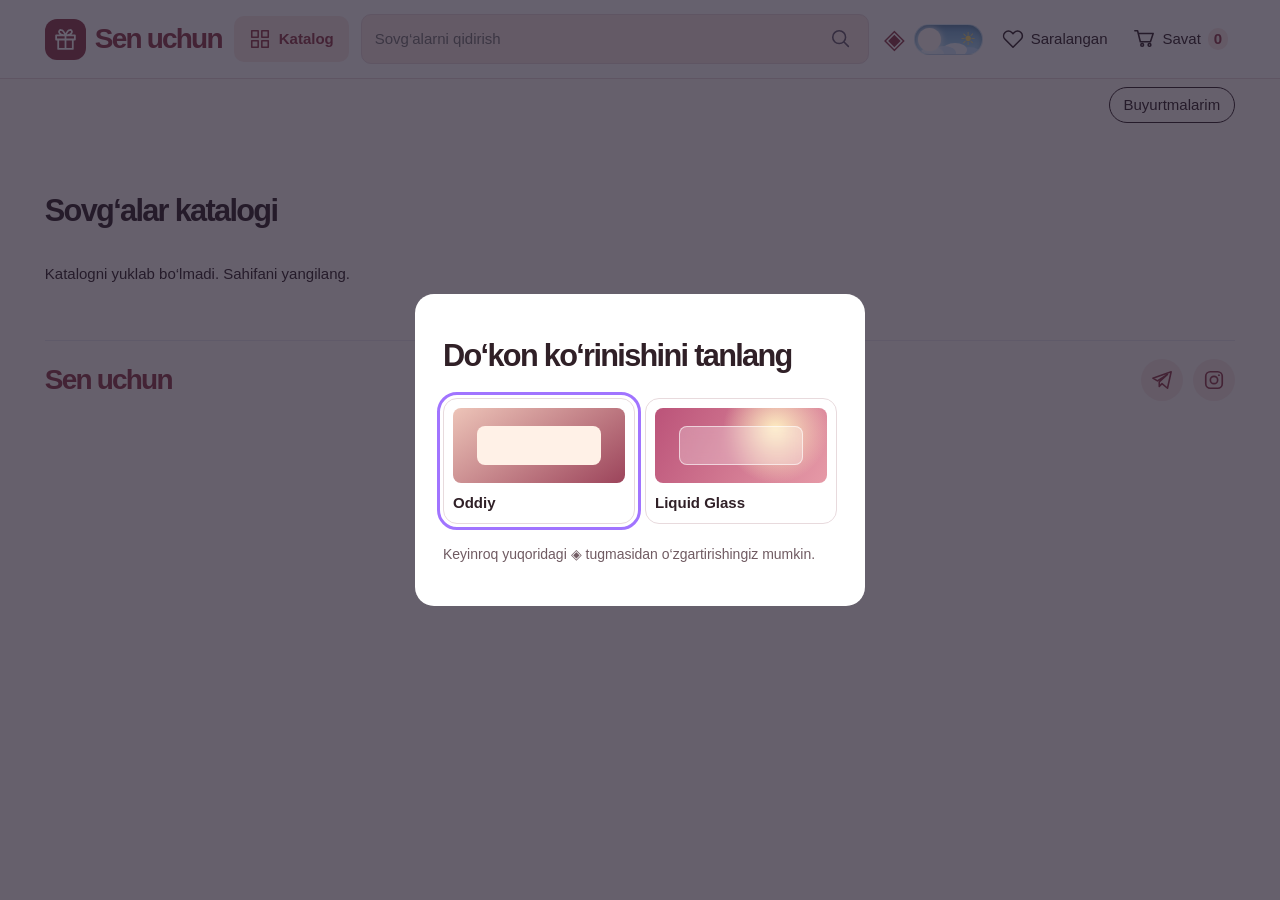
==== public/index.html @ 824be684 "Sayt belgisi va Instagram havolasini yangilash" ====
<!doctype html><html lang="uz"><head><meta charset="utf-8"><meta name="viewport" content="width=device-width,initial-scale=1"><meta name="theme-color" content="#943e52"><link rel="icon" href="/media/sen-uchun.png" type="image/png"><title>Sen uchun — shaxsiy sovg‘alar do‘koni</title><link rel="stylesheet" href="style.css"><link rel="stylesheet" href="design.css"></head><body>
<header><div class="wrap top"><a class="brand" href="./"><i data-icon="gift"></i>Sen uchun</a><button class="catalogbtn" data-view="all"><i data-icon="grid"></i>Katalog</button><label class="search"><input id="search" type="search" aria-label="Sovg‘alarni qidirish" placeholder="Sovg‘alarni qidirish"><i data-icon="search"></i></label><div class="appearance"><button id="styles" aria-label="Ko‘rinishni tanlash" title="Ko‘rinishni tanlash">◈</button><button id="sky" type="button" role="switch" aria-label="Tungi rejim"><span class="stars">✦ · ✧</span><span class="sun">☀</span><span class="moon">☾</span><span class="cloud"></span><span class="orb"></span></button></div><div class="actions"><button data-view="fav"><i data-icon="heart"></i>Saralangan</button><button data-view="bag"><i data-icon="bag"></i>Savat <b class="count">0</b></button></div></div></header>
<main class="wrap"><div class="history-nav"><button id="historyOpen">Buyurtmalarim</button></div><dialog id="customerHistory" aria-labelledby="historyTitle"><button class="close" id="historyClose" aria-label="Yopish">×</button><h2 id="historyTitle">Buyurtmalarim</h2><p id="historyStatus" role="status"></p><ul id="historyRows"></ul><button id="historyMore" hidden>Yana ko‘rish</button></dialog><section id="mega" aria-label="Katalog" hidden><aside id="departments"></aside><div><div class="megahead"><h2 id="deptTitle"></h2><button id="menuClose" aria-label="Katalogni yopish">×</button></div><div id="deptItems"></div></div></section><nav id="filters" aria-label="Mahsulot turkumlari"></nav>
<section class="hero" hidden aria-label="Mahsulotlar reklamasi"><img id="heroPhoto" alt=""><div class="copy"><h1 id="heroName"></h1><p id="heroDesc"></p><button class="herocta" id="heroOrder">Batafsil <i data-icon="right"></i></button></div><div id="dots"></div></section>
<section id="katalog"><div class="heading"><h2 id="listTitle">Sovg‘alar katalogi</h2><span id="total"></span></div><div id="cards"></div><p id="empty" hidden></p></section>
</main><footer class="wrap"><a class="brand" href="./">Sen uchun</a><nav class="social-links" aria-label="Ijtimoiy tarmoqlar"><a href="https://t.me/Life_Uz1" aria-label="Telegram orqali bog‘lanish" class="tg"><i data-icon="telegram"></i></a><a class="tg" href="https://www.instagram.com/sen.uchun50/" aria-label="Instagram — sen.uchun50" target="_blank" rel="noopener noreferrer"><svg width="22" height="22" viewBox="0 0 24 24" fill="none" stroke="currentColor" stroke-width="1.8" aria-hidden="true"><rect x="3" y="3" width="18" height="18" rx="5"/><circle cx="12" cy="12" r="4"/><circle cx="17.4" cy="6.7" r="1" fill="currentColor" stroke="none"/></svg></a></nav></footer>
<nav class="mobile" aria-label="Asosiy menyu"><button data-view="home"><i data-icon="home"></i>Asosiy</button><button data-view="all"><i data-icon="grid"></i>Katalog</button><button data-view="fav"><i data-icon="heart"></i>Saralangan</button><button data-view="bag"><i data-icon="bag"></i>Savat</button></nav><div id="toast" role="status"></div>
<dialog id="detail" aria-labelledby="dName"><button class="close" aria-label="Yopish">×</button><div class="stage"><button id="enlarge" aria-label="Rasmni kattalashtirish"><img id="dPhoto" alt=""></button><button id="prev" aria-label="Oldingi rasm">‹</button><button id="next" aria-label="Keyingi rasm">›</button></div><div id="thumbs"></div><h2 id="dName"></h2><strong id="dPrice"></strong><p id="dText"></p><button class="primary" id="dBuy">Buyurtma berish</button></dialog>
<dialog id="zoom"><button class="close" aria-label="Yopish">×</button><img id="zoomPhoto" alt=""><div><button id="zPrev" aria-label="Oldingi rasm">‹</button><span id="zCount"></span><button id="zNext" aria-label="Keyingi rasm">›</button></div></dialog><dialog id="order"><button class="close" aria-label="Yopish">×</button><form id="form"><small>BUYURTMA TAFSILOTLARI</small><h2 id="title"></h2><label>Rasmingiz <input type="file" id="file" accept="image/jpeg,image/png,image/webp"></label><img id="preview" hidden alt="Tanlangan surat"><label>Ism yoki tabrik matni<textarea id="note" maxlength="700" placeholder="Masalan, Onajon, tug‘ilgan kuningiz muborak!"></textarea></label><label>Soni<input type="number" id="qty" min="1" max="999" value="1" required></label><p>Tanlangan surat buyurtma bilan birga sotuvchiga yuboriladi. JPG, PNG yoki WebP, 10 MB gacha.</p><label>Bog‘lanish uchun telefon yoki Telegram (ixtiyoriy)<input id="contact" maxlength="100"></label><p id="orderError" role="alert"></p><button id="submitOrder" class="primary">Buyurtmani yuborish →</button></form><section id="ready" hidden><small>BUYURTMA QABUL QILINDI</small><h2>Buyurtma yuborildi</h2><p id="details"></p><a class="primary" id="send" target="_blank" rel="noopener">Sotuvchiga yozish ↗</a><button id="copy" class="secondary">Buyurtma matnini nusxalash</button><p id="hint"></p><button id="sharePhoto" class="secondary" hidden>Suratni Telegram orqali ulashish</button></section></dialog>
<dialog id="stylePicker" aria-labelledby="pickTitle"><h2 id="pickTitle">Do‘kon ko‘rinishini tanlang</h2><div class="choices"><button data-choice="classic"><span class="swatch"></span>Oddiy</button><button data-choice="glass"><span class="swatch glassSample"></span>Liquid Glass</button></div><p>Keyinroq yuqoridagi ◈ tugmasidan o‘zgartirishingiz mumkin.</p></dialog><script src="appearance.js"></script><script src="history.js"></script><script src="app.js"></script><script src="gallery.js"></script></body></html>
---- public/style.css ----
*{box-sizing:border-box}html{scroll-behavior:smooth}body{margin:0;color:#201d28;font:15px/1.45 Inter,Arial,sans-serif;background:white}.wrap{width:min(1220px,93%);margin:auto}a,button{color:inherit;text-decoration:none}button{background:none;border:0;cursor:pointer;font:inherit}i{display:inline-flex}svg{width:22px;height:22px;display:block}button:active{transform:scale(.97)}button:focus-visible,a:focus-visible{outline:3px solid #a174ff;outline-offset:3px}[hidden]{display:none!important}header{border-bottom:1px solid #ebe9ef}.top,.actions,.brand,.catalogbtn,.search,.actions button,#filters,.herocta,.base,.heading,footer{display:flex;align-items:center}.top{gap:18px;min-height:78px}.brand{gap:9px;font-weight:850;font-size:28px;letter-spacing:-1.8px;white-space:nowrap;color:#6e18dc}.brand i{background:#7517e7;color:white;padding:8px;border-radius:12px}.brand svg{width:25px;height:25px}.catalogbtn{gap:8px;background:#efe7ff;color:#6013c5;padding:12px 15px;border-radius:10px;font-weight:650}.search{flex:1;background:#f5f5f8;border:1px solid #dedce4;border-radius:10px;overflow:hidden}.search input{width:100%;min-width:0;padding:13px;border:0;background:transparent;font:inherit}.search i{padding:0 16px;color:#625a6c}.actions{gap:12px}.actions button{gap:7px;padding:7px}.count{background:#efe4ff;color:#7021c4;border-radius:10px;padding:0 6px}.active{color:#7000df}#filters{gap:9px;padding:15px 0;overflow-x:auto;scrollbar-width:none}#filters button{display:flex;align-items:center;gap:7px;border-radius:20px;background:#f4f3f6;padding:8px 14px;font-weight:550;font-size:13px;white-space:nowrap}#filters svg{width:16px;height:16px}#filters [aria-pressed=true]{background:#261e30;color:white}.hero{position:relative;isolation:isolate;overflow:hidden;display:flex;align-items:center;background:linear-gradient(103deg,#481198 0%,#7616da 50%,#af57ed 100%);border-radius:22px;height:clamp(270px,27vw,345px);color:white}.copy{width:53%;padding:0 5.5%;z-index:1}.copy h1{font-size:clamp(40px,5.1vw,78px);letter-spacing:-.066em;line-height:.97;margin:0}.copy em{font-style:normal;color:#f8ddff}.copy p{margin:15px 0 19px;max-width:360px;color:#f3e8ff}.herocta{background:white;font-weight:650;color:#481087;border-radius:10px;gap:12px;padding:10px 16px}.herocta svg{width:18px}.heroart{position:absolute;inset:0 0 0 50%;overflow:hidden;background-image:radial-gradient(#ffffff38 1px,transparent 1.5px);background-size:12px 12px}.halo{position:absolute;inset:14% -10% -80% 0;border-radius:50%;background:#cf85fa88;box-shadow:0 0 0 24px #e7a2ff29,0 0 0 50px #edb2ff18}.pack{position:absolute;display:flex;flex-direction:column;align-items:center;justify-content:center;width:32%;height:81%;border-block:7px double #f9dfcb;clip-path:polygon(0 1%,4% 0,8% 1%,12% 0,16% 1%,20% 0,24% 1%,28% 0,32% 1%,36% 0,40% 1%,44% 0,48% 1%,52% 0,56% 1%,60% 0,64% 1%,68% 0,72% 1%,76% 0,80% 1%,84% 0,88% 1%,92% 0,96% 1%,100% 0,100% 100%,0 100%);color:#672052}.pack.front{top:14%;left:43%;transform:rotate(15deg);background:repeating-linear-gradient(90deg,#fff0 0 17px,#fff2 17px 20px),linear-gradient(140deg,#ffd6de,#ee94b7 66%,#ffc4d3)}.pack.back{top:6%;left:16%;transform:rotate(-14deg);background:repeating-linear-gradient(90deg,#fff0 0 17px,#fff2 17px 20px),linear-gradient(135deg,#fff6c7,#f9cf83);color:#935b38}.pack strong{font:clamp(50px,6vw,95px)/1 Georgia;color:inherit}.pack b{font:italic bold clamp(14px,2.1vw,32px) Georgia}.spark{position:absolute;color:#ffe6b1;line-height:1}.spark.a{font-size:62px;right:7%;top:6%}.spark.b{font-size:43px;bottom:9%;left:6%}#katalog{scroll-margin-top:16px}.heading{gap:12px;margin:28px 0 15px}.heading span{color:#696372;font-size:13px}h2{font-size:clamp(23px,2.4vw,35px);letter-spacing:-.055em;margin:0}#cards{display:grid;grid-template-columns:repeat(4,minmax(0,1fr));gap:18px}article{position:relative;min-width:0;animation:appear .27s ease-out}.product{width:100%;padding:0;display:block;overflow:hidden;border-radius:15px;background:#f5ecf5;aspect-ratio:1.1}.product img,.miniart{width:100%;height:100%;object-fit:cover;display:block;transition:transform .3s}.product:hover img,.product:hover .miniart{transform:scale(1.045)}.miniart{position:relative;background:radial-gradient(ellipse at 70% 25%,#fde0eb,#f2b4ce)}.miniart .pack{width:39%;height:77%;left:29%;top:11%;transform:rotate(-13deg);box-shadow:6px 9px 14px #89537650;background:repeating-linear-gradient(90deg,transparent 0 12px,#fff3 13px 15px),linear-gradient(135deg,#fff3cf,#ffc9ac);border-color:#d7aa90}.miniart .pack strong{font-size:clamp(35px,4.2vw,70px);color:#b44867}.miniart .pack b{font-size:clamp(13px,1.5vw,24px)}.love,.add{display:grid;place-items:center;border-radius:50%}.love{position:absolute;top:10px;right:10px;width:35px;height:35px;background:#fffffff0}.love[aria-pressed=true]{color:#7917db}.love[aria-pressed=true] svg{fill:#7917db}.add{width:35px;height:35px;background:#eee2ff;color:#6510c5}.add:hover{background:#dfcbff}.base{justify-content:space-between;gap:5px}.base strong{font-size:15px}.add[aria-pressed=true]{background:#7614dc;color:white}h3{margin:10px 0 0;font-size:18px;letter-spacing:-.03em}h3 button{padding:0;text-align:left;font-weight:650}article p{margin:3px 0 10px;color:#675f70;font-size:13px}.videos{display:grid;grid-template-columns:1fr 1fr;gap:18px}#namunalar{margin:42px 0}#namunalar h2{margin-bottom:16px}figure{margin:0}video{width:100%;height:220px;object-fit:contain;background:#211a2c;border-radius:14px}figcaption{font-weight:600;margin-top:5px}footer{justify-content:space-between;padding:18px 0;border-top:1px solid #ebe9ef}.mobile{display:none}.primary{display:inline-block;background:#7518df;color:white;padding:11px 17px;border-radius:10px;font-weight:600}.secondary{display:block;margin:10px 0;color:#6313be}dialog{border:0;border-radius:19px;max-height:90dvh;padding:28px;width:min(92vw,450px);color:inherit}dialog::backdrop{background:#211a2caf}dialog[open]{animation:appear .2s ease-out}dialog h2{margin:12px 0}dialog small{color:#7220cf;font-weight:bold}.close{float:right;font-size:24px}dialog label{display:block;margin:12px 0;font-weight:600}dialog input,textarea{width:100%;display:block;font:inherit;padding:9px;border:1px solid #cfc9d6;border-radius:8px}dialog p{color:#625a69;font-size:14px}#preview{max-width:100%;height:90px}#details{white-space:pre-wrap}#toast{position:fixed;bottom:22px;left:50%;transform:translate(-50%,15px);opacity:0;transition:.2s;background:#29242d;color:white;padding:9px 17px;border-radius:22px;pointer-events:none;z-index:4;white-space:nowrap}#toast.show{opacity:1;transform:translate(-50%,0)}@keyframes appear{from{opacity:0;transform:translateY(6px)}to{opacity:1;transform:translateY(0)}}
@media(max-width:800px){.actions button{font-size:0}.actions .count{font-size:12px}.top{gap:10px}.catalogbtn{font-size:13px}#cards{gap:13px}.brand{font-size:24px}}
@media(max-width:620px){body{padding-bottom:65px}.top{flex-wrap:wrap;gap:9px;padding:12px 0}.actions,.catalogbtn{display:none}.search{flex-basis:100%}.search input{padding:10px}.brand i{padding:5px}.brand svg{width:21px;height:21px}#filters{padding:10px 0;gap:5px}#filters button{padding:6px 10px}.hero{height:222px;border-radius:16px}.copy{width:62%;padding:0 0 0 5%}.copy h1{font-size:clamp(31px,8.4vw,50px)}.copy p{font-size:12px;max-width:92%;margin:10px 0 12px}.herocta{font-size:12px;padding:8px 10px}.heroart{left:59%}.heroart .pack{height:58%;width:46%}.heroart .back{top:16%;left:4%}.heroart .front{top:33%;left:42%}.spark.a{font-size:34px}.spark.b{font-size:26px}#cards{grid-template-columns:repeat(2,minmax(0,1fr));gap:20px 12px}.heading{margin-top:22px}.heading span{font-size:11px}h3{font-size:16px}.base strong{font-size:13px}article p{font-size:12px}.mobile{display:flex;position:fixed;bottom:0;left:0;right:0;background:white;border-top:1px solid #e7e3eb;justify-content:space-around;padding:5px 0 max(5px,env(safe-area-inset-bottom));z-index:3}.mobile button{display:grid;justify-items:center;gap:3px;font-size:10px;padding:4px 8px}.mobile .active{font-weight:bold}#toast{bottom:72px}.videos{gap:9px}video{height:170px}figcaption{font-size:13px}}
@media(prefers-reduced-motion:reduce){*,*::before,*::after{animation:none!important;transition:none!important;scroll-behavior:auto!important}}
---- public/design.css ----
:root{--bg:#fffcf8;--surface:#fff;--ink:#302027;--muted:#705b62;--line:#e8dadd;--tint:#fae9e7;--brand:#913849;--button:#913849;--pane:#fff9;--glow:#f5ded9;color-scheme:light}html[data-theme=dark]{--bg:#1b151a;--surface:#2a2028;--ink:#fff1ef;--muted:#d5bfc5;--line:#52404b;--tint:#492d39;--brand:#ffb5bd;--button:#983f56;--pane:#332530b8;--glow:#442936;color-scheme:dark}body{background:var(--bg);color:var(--ink);transition:background .45s,color .35s}header,.mobile,dialog{background:var(--surface);color:var(--ink);border-color:var(--line)}.top{gap:12px}.brand,.active,.secondary,dialog small,.mobile .active{color:var(--brand)}.brand i,.primary,.add[aria-pressed=true]{background:var(--button);color:white}.catalogbtn,.add,.count,.close,#filters button,.search{background:var(--tint);color:var(--brand)}#filters [aria-pressed=true]{background:var(--button);color:white}.search,input,textarea{color:var(--ink);border-color:var(--line)}.heading span,article p,dialog p{color:var(--muted)}.love{color:#4b2c35}.love[aria-pressed=true],.love[aria-pressed=true] svg{color:#a13450;fill:#a13450}.hero{background:#f0bfb2 url('/media/hero.webp') center /cover no-repeat}.copy{color:#501828;width:44%;padding:0 0 0 4%}.copy h1{font-size:clamp(40px,4.5vw,72px)}.copy em{color:#81283b}.copy p{color:#542934;max-width:85%}.herocta{background:#fff8f0;color:#722438}.appearance{display:flex;gap:6px;align-items:center}.appearance #styles{font-size:27px;color:var(--brand);line-height:1;padding:3px}#sky{position:relative;isolation:isolate;overflow:hidden;width:69px;height:31px;border-radius:30px;border:1px solid #ffffff88;background:linear-gradient(#69a2cf,#b3e3ff);box-shadow:inset 0 2px 5px #29414a4a;transition:background .45s}.orb{position:absolute;top:3px;left:3px;background:#fffefa;border-radius:50%;width:23px;height:23px;box-shadow:0 0 7px #fff;transition:transform .45s cubic-bezier(.35,.05,.2,1)}.cloud{position:absolute;bottom:-7px;left:5px;width:24px;height:14px;border-radius:50%;background:#e2f4ff;box-shadow:12px -1px 0 #cfeaff,23px -4px 0 #f1fbff,37px 0 0 #bcdfff}.sun,.moon,.stars{position:absolute;line-height:1}.sun{right:6px;top:5px;color:#ffe271;font-size:18px}.moon{left:4px;top:5px;color:#ffdc81;font-size:19px}.stars{top:3px;left:22px;color:white;font-size:10px}.stars,.moon{opacity:0}.sun,.moon,.stars{transition:opacity .45s}#sky[aria-checked=true]{background:linear-gradient(#15152e,#343665)}#sky[aria-checked=true] .orb{transform:translateX(37px)}#sky[aria-checked=true] .sun{opacity:0}#sky[aria-checked=true] :is(.moon,.stars){opacity:1}.choices{display:grid;grid-template-columns:1fr 1fr;gap:10px;margin:20px 0}.choices button{padding:9px;border:1px solid var(--line);border-radius:14px;text-align:left;font-weight:bold}.swatch{display:block;height:75px;margin-bottom:9px;border-radius:8px;background:linear-gradient(145deg,#edc4b8,#9c445b);position:relative}.swatch:after{content:'';position:absolute;inset:24% 14%;border-radius:8px;background:#fff1e7}.glassSample{background:radial-gradient(circle at 70% 30%,#fff0c2,transparent 40%),linear-gradient(120deg,#bb5379,#e69aa7)}.glassSample:after{background:#ffffff44;box-shadow:inset 0 0 0 1px #fff9;backdrop-filter:blur(7px)}[data-style=glass] body{background:radial-gradient(ellipse at 15% 30%,var(--glow),transparent 55%),radial-gradient(ellipse at 90% 70%,var(--glow),transparent 50%),var(--bg);background-attachment:fixed}[data-style=glass] :is(header,.mobile,article,dialog,#filters button:not([aria-pressed=true])){background:var(--pane);backdrop-filter:blur(18px) saturate(1.25);box-shadow:inset 0 0 0 1px #ffffff50,0 6px 24px #5c243210}[data-style=glass] article{padding:8px;border-radius:19px}[data-style=glass] .love{top:17px;right:17px}[data-style=glass] .herocta{background:#fff9;backdrop-filter:blur(12px)}.dashboard{padding:30px 0}.dashboard h1{font-size:clamp(30px,5vw,53px);margin:20px 0}.dashboard .stats{display:grid;grid-template-columns:repeat(3,1fr);gap:12px;margin:16px 0}.stats section,.adminrow{padding:16px;background:var(--surface);border:1px solid var(--line);border-radius:14px}.stats strong,.stats span{display:block}.stats strong{font-size:32px;color:var(--brand)}.adminrow{display:flex;align-items:center;justify-content:space-between;gap:10px;margin:6px 0}.adminrow button{color:var(--brand)}.dashboard p{color:var(--muted)}#error{color:#b33a49}
@media(max-width:1050px){.actions button{font-size:0}.top{gap:9px}.actions{gap:0}.search{min-width:100px}.actions .count{font-size:11px}}
@media(min-width:621px) and (max-width:930px){#cards{grid-template-columns:repeat(3,minmax(0,1fr))}.brand{font-size:21px}.catalogbtn{padding:10px}.copy{width:46%}}
@media(max-width:620px){.top{display:grid;grid-template-columns:1fr auto}.appearance{grid-column:2;grid-row:1}.search{grid-column:1/-1}.hero{height:245px;background-position:55% center}.hero:before{content:'';position:absolute;inset:0;background:linear-gradient(90deg,#f6c9bc 5%,#f6c9bce8 32%,#f6c9bc00 70%)}.copy{width:63%}.copy h1{font-size:clamp(30px,8vw,45px)}.copy p{max-width:84%}.dashboard .stats{gap:5px}.stats section{padding:8px}.stats span,.adminrow{font-size:12px}.adminrow{flex-wrap:wrap}dialog{padding:20px}}
.hero{background:#f6e3dc;isolation:isolate}.hero .copy{width:46%;padding:0 4%;position:relative}.hero h1{font-size:clamp(32px,4vw,62px);overflow-wrap:anywhere}.hero .copy p{display:-webkit-box;-webkit-line-clamp:2;-webkit-box-orient:vertical;overflow:hidden}#heroPhoto{position:absolute;inset:0 0 0 auto;width:60%;height:100%;object-fit:cover;mask-image:linear-gradient(90deg,transparent,#000 13%);z-index:-1}#dots{position:absolute;display:flex;bottom:9px;left:4%;align-items:center}#dots button{height:22px;width:20px;padding:6px 4px}#dots button:after{content:'';display:block;height:6px;background:#945a68;border-radius:10px}#dots [aria-pressed=true]{width:32px}#dots [aria-pressed=true]:after{background:#69283a}.tg{display:grid;place-items:center;background:var(--tint);color:var(--brand);border-radius:50%;width:42px;height:42px}#katalog{padding-bottom:40px}
#mega{display:grid;grid-template-columns:minmax(140px,24%) 1fr;margin-top:15px;border:1px solid var(--line);border-radius:16px;background:var(--surface);min-height:290px}#mega aside{border-right:1px solid var(--line);padding:10px}#mega aside button,#deptItems button{display:flex;align-items:center;gap:9px;text-align:left;width:100%;padding:10px;border-radius:9px}#mega aside button:after{content:'›';margin-left:auto}#mega aside [aria-pressed=true],#deptItems button:hover{background:var(--tint)}#mega img{width:40px;height:40px;object-fit:cover;border-radius:7px}#mega>div{padding:18px}.megahead{display:flex;justify-content:space-between;align-items:center}.megahead h2{font-size:25px}#menuClose{font-size:24px}#deptItems{display:grid;grid-template-columns:repeat(auto-fit,minmax(min(170px,100%),1fr));gap:8px;margin-top:15px}#deptItems small{display:block;color:var(--muted)}#detail{width:min(94vw,660px)}#detail>.close,#zoom>.close{position:absolute;right:10px;top:10px;z-index:2;width:37px;height:37px;border-radius:50%}.stage{position:relative;background:var(--tint);border-radius:14px;overflow:hidden}.stage img{width:100%;height:clamp(170px,40vh,420px);object-fit:contain;display:block}#enlarge{width:100%;padding:0;cursor:zoom-in}#prev,#next{position:absolute;top:44%;background:var(--surface);color:var(--ink);border-radius:50%;width:36px;height:36px;font-size:24px;line-height:1}#prev{left:8px}#next{right:8px}#thumbs,.samples{display:flex;flex-wrap:wrap;gap:6px;margin:9px 0}#thumbs button{padding:2px;border:2px solid transparent;border-radius:8px}#thumbs [aria-pressed=true]{border-color:var(--brand)}#thumbs img,.samples img{width:50px;height:50px;object-fit:cover;border-radius:5px;display:block}.samples div{position:relative}.samples button{position:absolute;right:0;top:0;border-radius:50%;background:white;color:#222}#dPrice{font-size:22px}#dText{white-space:pre-wrap}#zoom{background:#17141a;color:white;width:min(98vw,1400px);max-height:98dvh;padding:12px;text-align:center}#zoomPhoto{max-width:100%;max-height:78dvh;object-fit:contain}#zoom button{font-size:27px}.stage,#zoomPhoto{touch-action:pan-y}.base strong,article p{cursor:pointer}@media(max-width:620px){.hero:before{display:none}.hero .copy{width:55%}.hero h1{font-size:clamp(26px,7vw,40px)}#heroPhoto{width:52%}#mega{grid-template-columns:40% 60%}#mega aside,#mega>div{padding:6px}#mega aside button{font-size:12px;padding:7px 3px;gap:4px}#mega aside img{width:25px;height:25px}.megahead h2{font-size:18px}#deptItems{grid-template-columns:1fr}#deptItems button{font-size:13px}}

.history-nav{display:flex;justify-content:flex-end;margin-block:8px}.history-nav button,#historyMore{font:inherit;color:inherit;background:transparent;border:1px solid currentColor;border-radius:20px;padding:6px 14px;cursor:pointer}#historyRows{padding-inline-start:20px}#historyRows li{padding-block:6px}

.social-links{display:flex;align-items:center;gap:10px}
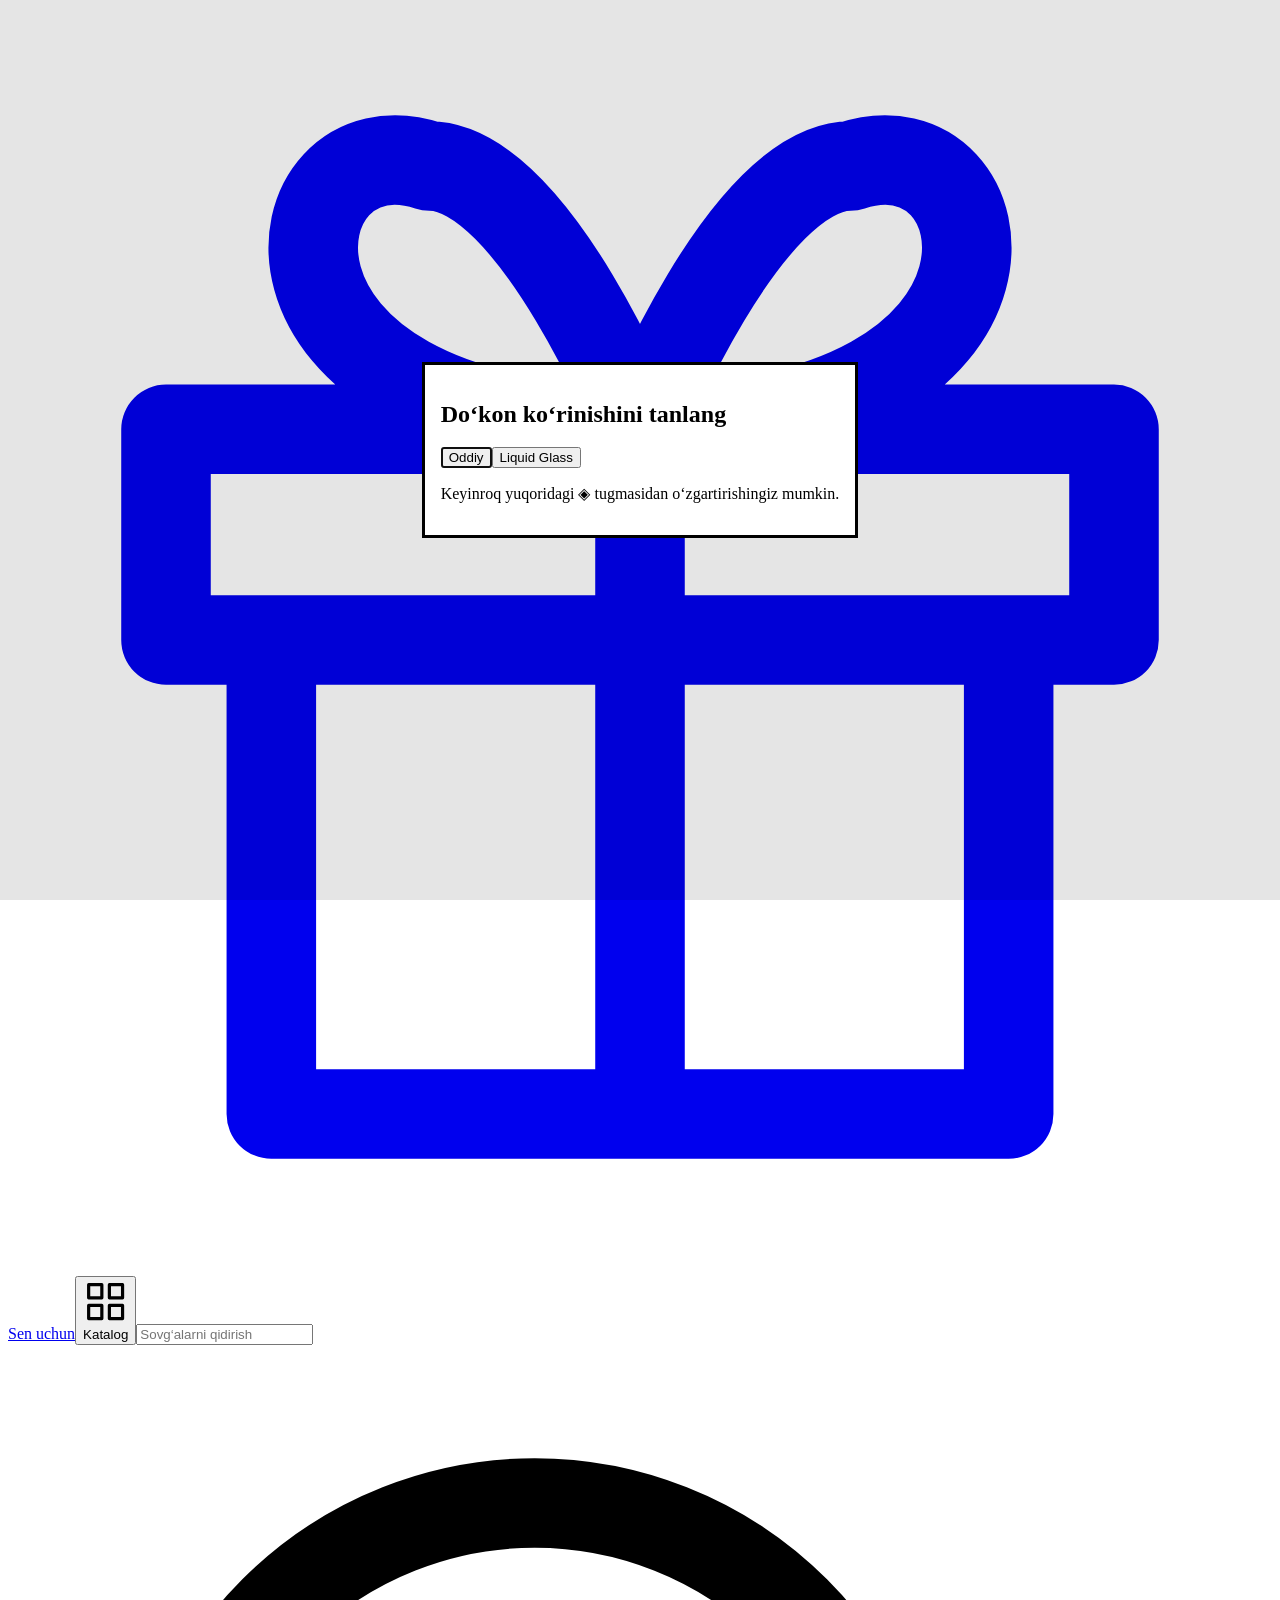
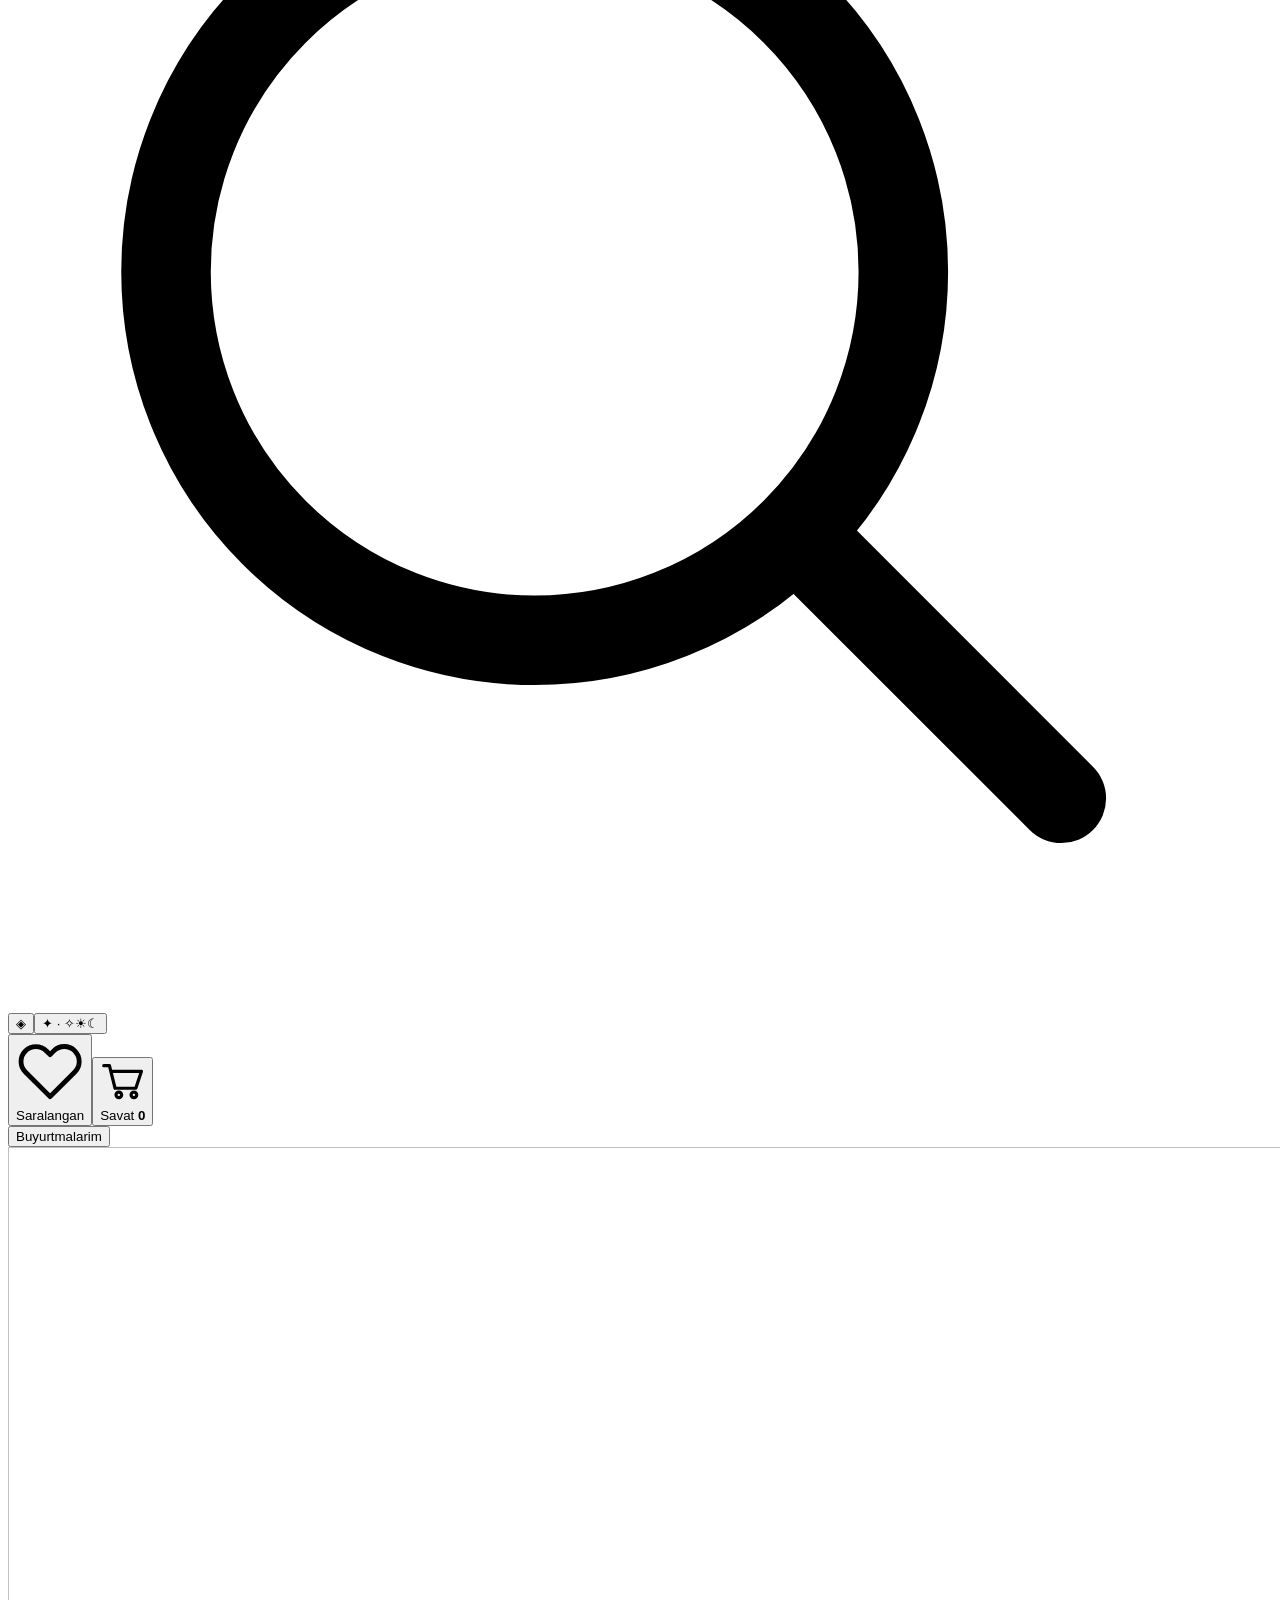
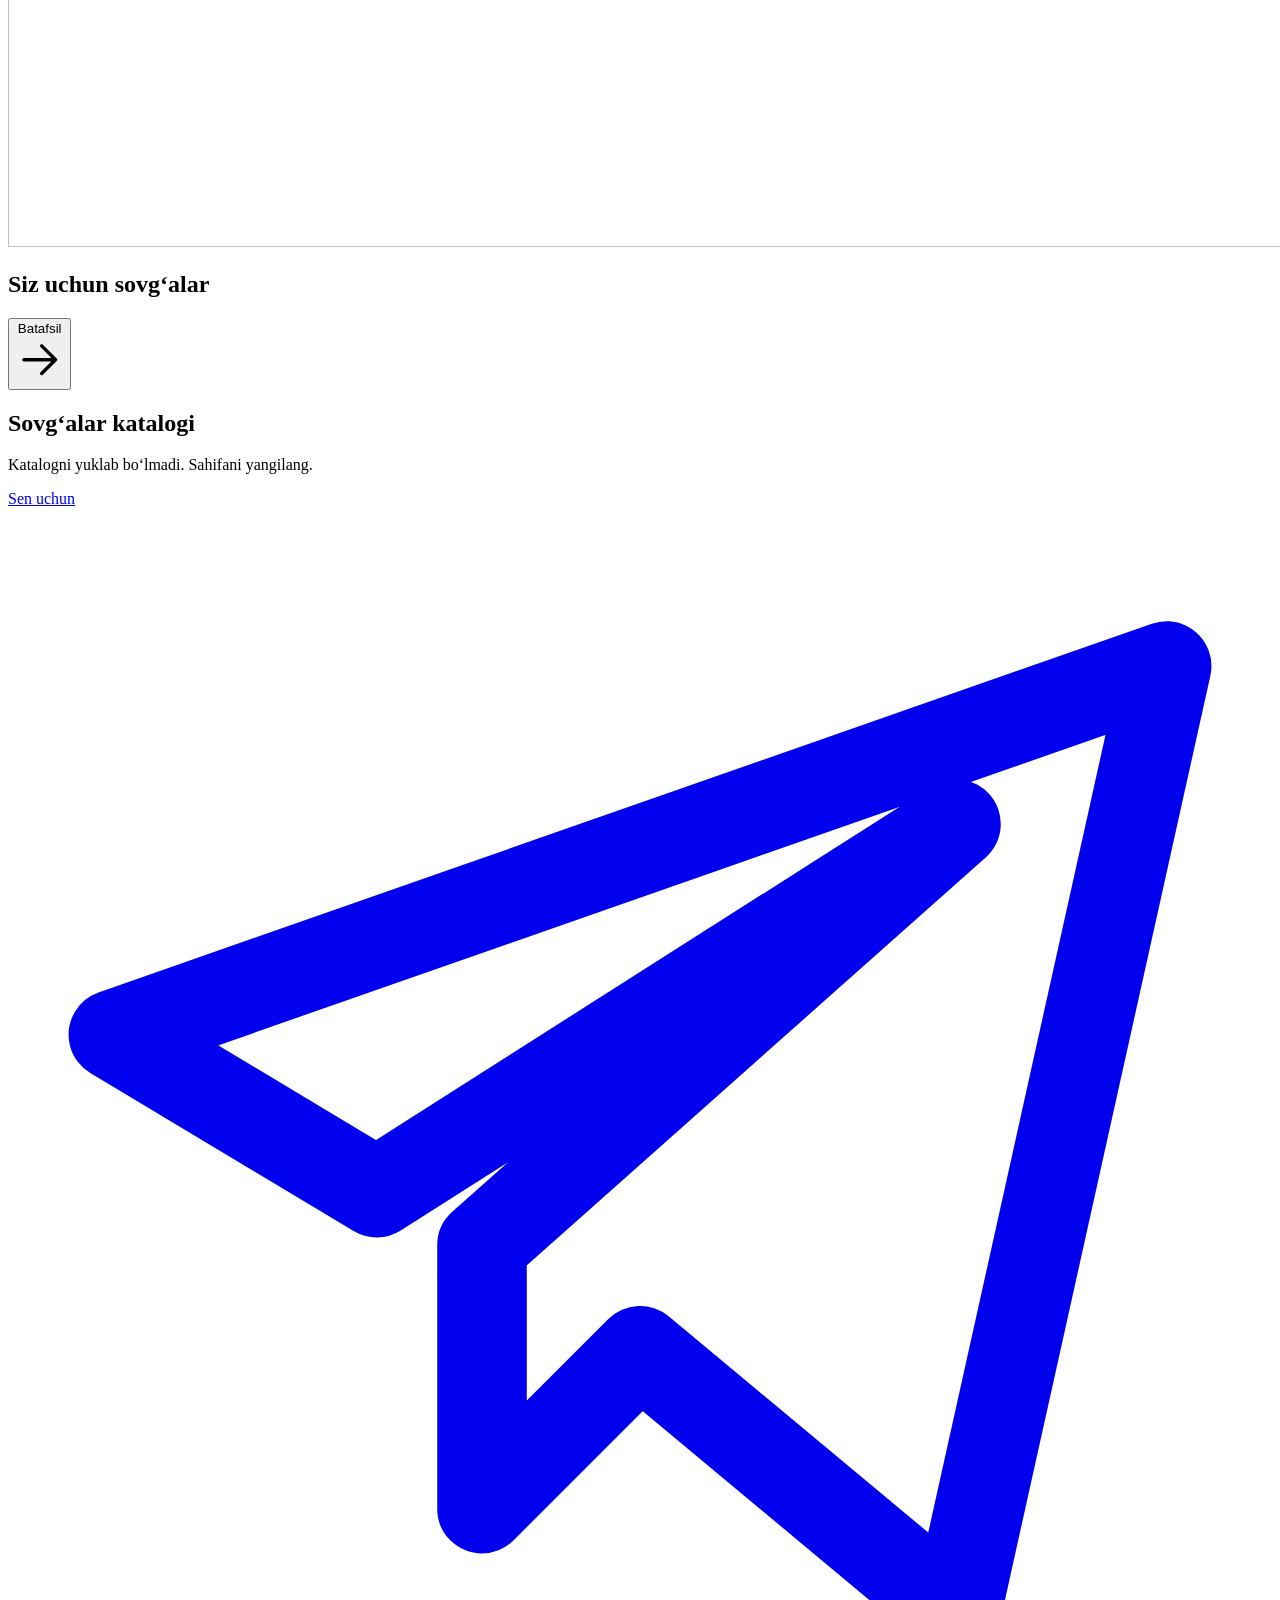
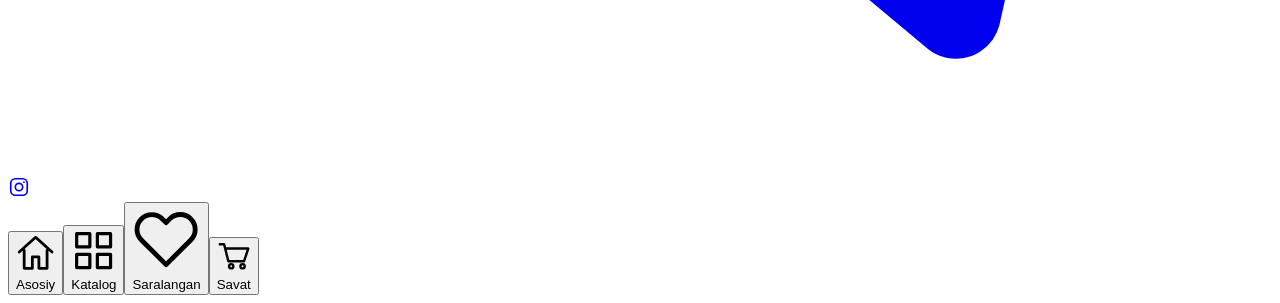
==== commit 8021f051: "Maket va sayt tezligini yangilash" ====
--- a/public/index.html
+++ b/public/index.html
@@ -1,10 +1,10 @@
-<!doctype html><html lang="uz"><head><meta charset="utf-8"><meta name="viewport" content="width=device-width,initial-scale=1"><meta name="theme-color" content="#943e52"><link rel="icon" href="/media/sen-uchun.png" type="image/png"><title>Sen uchun — shaxsiy sovg‘alar do‘koni</title><link rel="stylesheet" href="style.css"><link rel="stylesheet" href="design.css"></head><body>
+<!doctype html><html lang="uz"><head><meta charset="utf-8"><meta name="viewport" content="width=device-width,initial-scale=1"><meta name="description" content="Sen uchun: suratli shokolad, ismli kitobcha, tabrik qutisi va shaxsiy sovg‘alar. O‘z suratingiz va tilagingiz bilan buyurtma bering."><meta name="theme-color" content="#943e52"><link rel="icon" href="/media/sen-uchun.png" type="image/png"><title>Sen uchun — shaxsiy sovg‘alar do‘koni</title><link rel="stylesheet" href="/store.css"></head><body>
 <header><div class="wrap top"><a class="brand" href="./"><i data-icon="gift"></i>Sen uchun</a><button class="catalogbtn" data-view="all"><i data-icon="grid"></i>Katalog</button><label class="search"><input id="search" type="search" aria-label="Sovg‘alarni qidirish" placeholder="Sovg‘alarni qidirish"><i data-icon="search"></i></label><div class="appearance"><button id="styles" aria-label="Ko‘rinishni tanlash" title="Ko‘rinishni tanlash">◈</button><button id="sky" type="button" role="switch" aria-label="Tungi rejim"><span class="stars">✦ · ✧</span><span class="sun">☀</span><span class="moon">☾</span><span class="cloud"></span><span class="orb"></span></button></div><div class="actions"><button data-view="fav"><i data-icon="heart"></i>Saralangan</button><button data-view="bag"><i data-icon="bag"></i>Savat <b class="count">0</b></button></div></div></header>
 <main class="wrap"><div class="history-nav"><button id="historyOpen">Buyurtmalarim</button></div><dialog id="customerHistory" aria-labelledby="historyTitle"><button class="close" id="historyClose" aria-label="Yopish">×</button><h2 id="historyTitle">Buyurtmalarim</h2><p id="historyStatus" role="status"></p><ul id="historyRows"></ul><button id="historyMore" hidden>Yana ko‘rish</button></dialog><section id="mega" aria-label="Katalog" hidden><aside id="departments"></aside><div><div class="megahead"><h2 id="deptTitle"></h2><button id="menuClose" aria-label="Katalogni yopish">×</button></div><div id="deptItems"></div></div></section><nav id="filters" aria-label="Mahsulot turkumlari"></nav>
-<section class="hero" hidden aria-label="Mahsulotlar reklamasi"><img id="heroPhoto" alt=""><div class="copy"><h1 id="heroName"></h1><p id="heroDesc"></p><button class="herocta" id="heroOrder">Batafsil <i data-icon="right"></i></button></div><div id="dots"></div></section>
-<section id="katalog"><div class="heading"><h2 id="listTitle">Sovg‘alar katalogi</h2><span id="total"></span></div><div id="cards"></div><p id="empty" hidden></p></section>
+<section class="hero" aria-label="Mahsulotlar reklamasi"><img id="heroPhoto" width="1600" height="700" fetchpriority="high" decoding="async" alt=""><div class="copy"><h1 id="heroName">Siz uchun sovg‘alar</h1><p id="heroDesc"></p><button class="herocta" id="heroOrder">Batafsil <i data-icon="right"></i></button></div><div id="dots"></div></section>
+<section id="katalog"><div class="heading"><h2 id="listTitle">Sovg‘alar katalogi</h2><span id="total"></span></div><div id="cards" aria-busy="true"><div class="loading-card"></div><div class="loading-card"></div><div class="loading-card"></div><div class="loading-card"></div></div><p id="empty" hidden></p></section>
 </main><footer class="wrap"><a class="brand" href="./">Sen uchun</a><nav class="social-links" aria-label="Ijtimoiy tarmoqlar"><a href="https://t.me/Life_Uz1" aria-label="Telegram orqali bog‘lanish" class="tg"><i data-icon="telegram"></i></a><a class="tg" href="https://www.instagram.com/sen.uchun50/" aria-label="Instagram — sen.uchun50" target="_blank" rel="noopener noreferrer"><svg width="22" height="22" viewBox="0 0 24 24" fill="none" stroke="currentColor" stroke-width="1.8" aria-hidden="true"><rect x="3" y="3" width="18" height="18" rx="5"/><circle cx="12" cy="12" r="4"/><circle cx="17.4" cy="6.7" r="1" fill="currentColor" stroke="none"/></svg></a></nav></footer>
 <nav class="mobile" aria-label="Asosiy menyu"><button data-view="home"><i data-icon="home"></i>Asosiy</button><button data-view="all"><i data-icon="grid"></i>Katalog</button><button data-view="fav"><i data-icon="heart"></i>Saralangan</button><button data-view="bag"><i data-icon="bag"></i>Savat</button></nav><div id="toast" role="status"></div>
 <dialog id="detail" aria-labelledby="dName"><button class="close" aria-label="Yopish">×</button><div class="stage"><button id="enlarge" aria-label="Rasmni kattalashtirish"><img id="dPhoto" alt=""></button><button id="prev" aria-label="Oldingi rasm">‹</button><button id="next" aria-label="Keyingi rasm">›</button></div><div id="thumbs"></div><h2 id="dName"></h2><strong id="dPrice"></strong><p id="dText"></p><button class="primary" id="dBuy">Buyurtma berish</button></dialog>
-<dialog id="zoom"><button class="close" aria-label="Yopish">×</button><img id="zoomPhoto" alt=""><div><button id="zPrev" aria-label="Oldingi rasm">‹</button><span id="zCount"></span><button id="zNext" aria-label="Keyingi rasm">›</button></div></dialog><dialog id="order"><button class="close" aria-label="Yopish">×</button><form id="form"><small>BUYURTMA TAFSILOTLARI</small><h2 id="title"></h2><label>Rasmingiz <input type="file" id="file" accept="image/jpeg,image/png,image/webp"></label><img id="preview" hidden alt="Tanlangan surat"><label>Ism yoki tabrik matni<textarea id="note" maxlength="700" placeholder="Masalan, Onajon, tug‘ilgan kuningiz muborak!"></textarea></label><label>Soni<input type="number" id="qty" min="1" max="999" value="1" required></label><p>Tanlangan surat buyurtma bilan birga sotuvchiga yuboriladi. JPG, PNG yoki WebP, 10 MB gacha.</p><label>Bog‘lanish uchun telefon yoki Telegram (ixtiyoriy)<input id="contact" maxlength="100"></label><p id="orderError" role="alert"></p><button id="submitOrder" class="primary">Buyurtmani yuborish →</button></form><section id="ready" hidden><small>BUYURTMA QABUL QILINDI</small><h2>Buyurtma yuborildi</h2><p id="details"></p><a class="primary" id="send" target="_blank" rel="noopener">Sotuvchiga yozish ↗</a><button id="copy" class="secondary">Buyurtma matnini nusxalash</button><p id="hint"></p><button id="sharePhoto" class="secondary" hidden>Suratni Telegram orqali ulashish</button></section></dialog>
-<dialog id="stylePicker" aria-labelledby="pickTitle"><h2 id="pickTitle">Do‘kon ko‘rinishini tanlang</h2><div class="choices"><button data-choice="classic"><span class="swatch"></span>Oddiy</button><button data-choice="glass"><span class="swatch glassSample"></span>Liquid Glass</button></div><p>Keyinroq yuqoridagi ◈ tugmasidan o‘zgartirishingiz mumkin.</p></dialog><script src="appearance.js"></script><script src="history.js"></script><script src="app.js"></script><script src="gallery.js"></script></body></html>
+<dialog id="zoom"><button class="close" aria-label="Yopish">×</button><img id="zoomPhoto" alt=""><div><button id="zPrev" aria-label="Oldingi rasm">‹</button><span id="zCount"></span><button id="zNext" aria-label="Keyingi rasm">›</button></div></dialog><dialog id="order"><button class="close" aria-label="Yopish">×</button><form id="form"><small>BUYURTMA TAFSILOTLARI</small><h2 id="title"></h2><label>Rasmingiz <input type="file" id="file" accept="image/jpeg,image/png,image/webp"></label><img id="preview" hidden alt="Tanlangan surat"><label>Ism yoki tabrik matni<textarea id="note" maxlength="700" placeholder="Masalan, Onajon, tug‘ilgan kuningiz muborak!"></textarea></label><label>Soni<input type="number" id="qty" min="1" max="999" value="1" required></label><p>Tanlangan surat buyurtma bilan birga sotuvchiga yuboriladi. JPG, PNG yoki WebP, 10 MB gacha.</p><label>Bog‘lanish uchun telefon yoki Telegram (ixtiyoriy)<input id="contact" maxlength="100"></label><section id="giftOptions" hidden><p id="templateNote" role="status"></p><img id="selectedProduct" alt="" hidden><fieldset id="wrapEditor" hidden><legend>Tanlangan mahsulot maketi</legend><canvas id="wrapper" aria-label="Tanlangan surat bilan o‘ram"></canvas><label>O‘ramdagi ism yoki tilak<input id="wrapText" maxlength="80" placeholder="Gulsevar"></label><label>Kattalashtirish<input id="cropZoom" type="range" min="100" max="300" value="100"></label><label>Chapga yoki o‘ngga<input id="cropX" type="range" value="50"></label><label>Yuqoriga yoki pastga<input id="cropY" type="range" value="50"></label><label><input type="checkbox" id="approved"> Shu maketni chop etishga roziman</label></fieldset><div id="giftExtras"></div><label>Qabul qilish usuli<select id="method"></select></label><label id="addressBox">Yetkazish manzili<input id="address" maxlength="240"></label><label id="timeBox">Qulay sana va vaqt<input id="needed" maxlength="80" placeholder="Masalan, 20-noyabr soat 15:00"></label><strong id="giftTotal" aria-live="polite"></strong></section><p id="orderError" role="alert"></p><button id="submitOrder" class="primary">Buyurtmani yuborish →</button></form><section id="ready" hidden><small>BUYURTMA QABUL QILINDI</small><h2>Buyurtma yuborildi</h2><p id="details"></p><a id="trackReceipt">Shaxsiy kuzatuv havolasi</a><button type="button" id="copyTracking">Kuzatuv havolasini nusxalash</button><a class="primary" id="send" target="_blank" rel="noopener">Sotuvchiga yozish ↗</a><button id="copy" class="secondary">Buyurtma matnini nusxalash</button><p id="hint"></p><button id="sharePhoto" class="secondary" hidden>Suratni Telegram orqali ulashish</button></section></dialog>
+<dialog id="stylePicker" aria-labelledby="pickTitle"><h2 id="pickTitle">Do‘kon ko‘rinishini tanlang</h2><div class="choices"><button data-choice="classic"><span class="swatch"></span>Oddiy</button><button data-choice="glass"><span class="swatch glassSample"></span>Liquid Glass</button></div><p>Keyinroq yuqoridagi ◈ tugmasidan o‘zgartirishingiz mumkin.</p></dialog><dialog id="trackDialog"><button id="trackClose" class="close" aria-label="Yopish">×</button><h2>Buyurtma holati</h2><p id="tracked" role="status">Yuklanmoqda…</p></dialog><script src="gift-layout.js"></script><script src="appearance.js"></script><script src="history.js"></script><script src="app.js"></script><script src="gallery.js"></script><script src="gift-shop.js"></script></body></html>
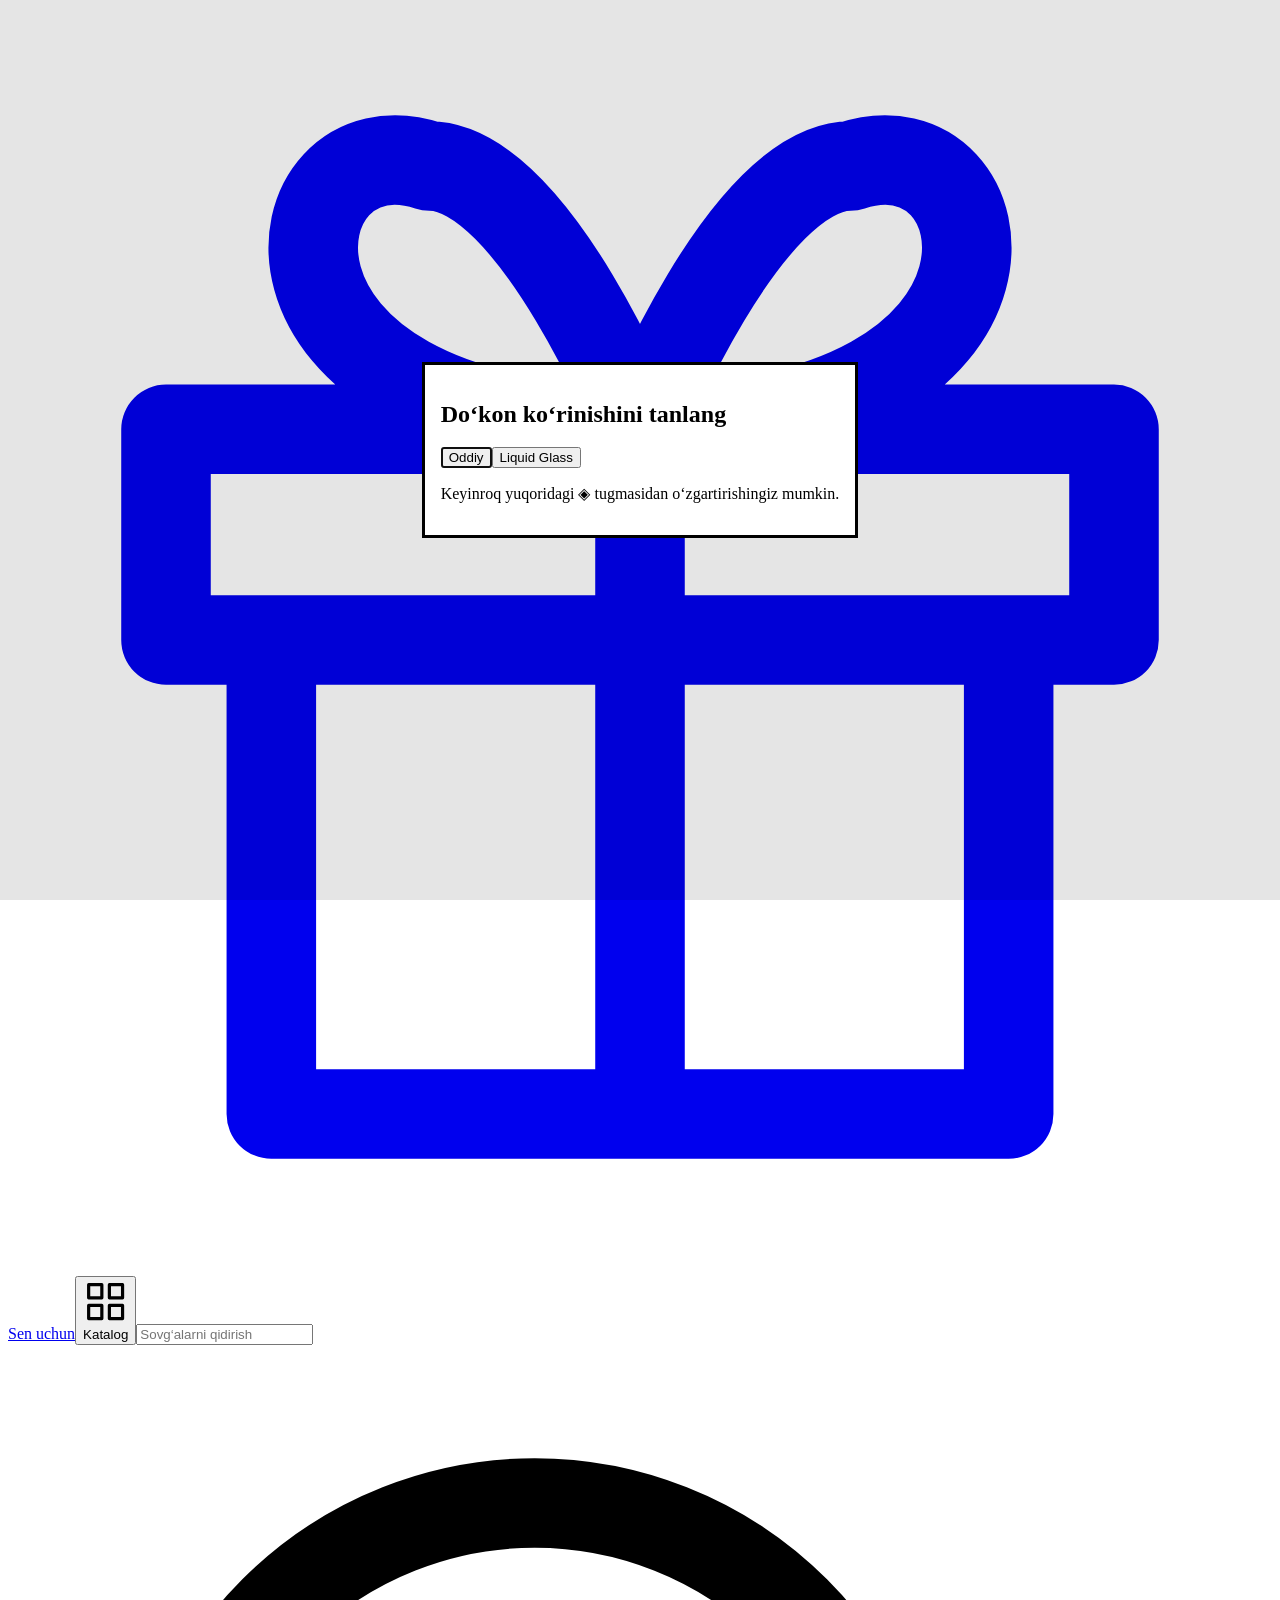
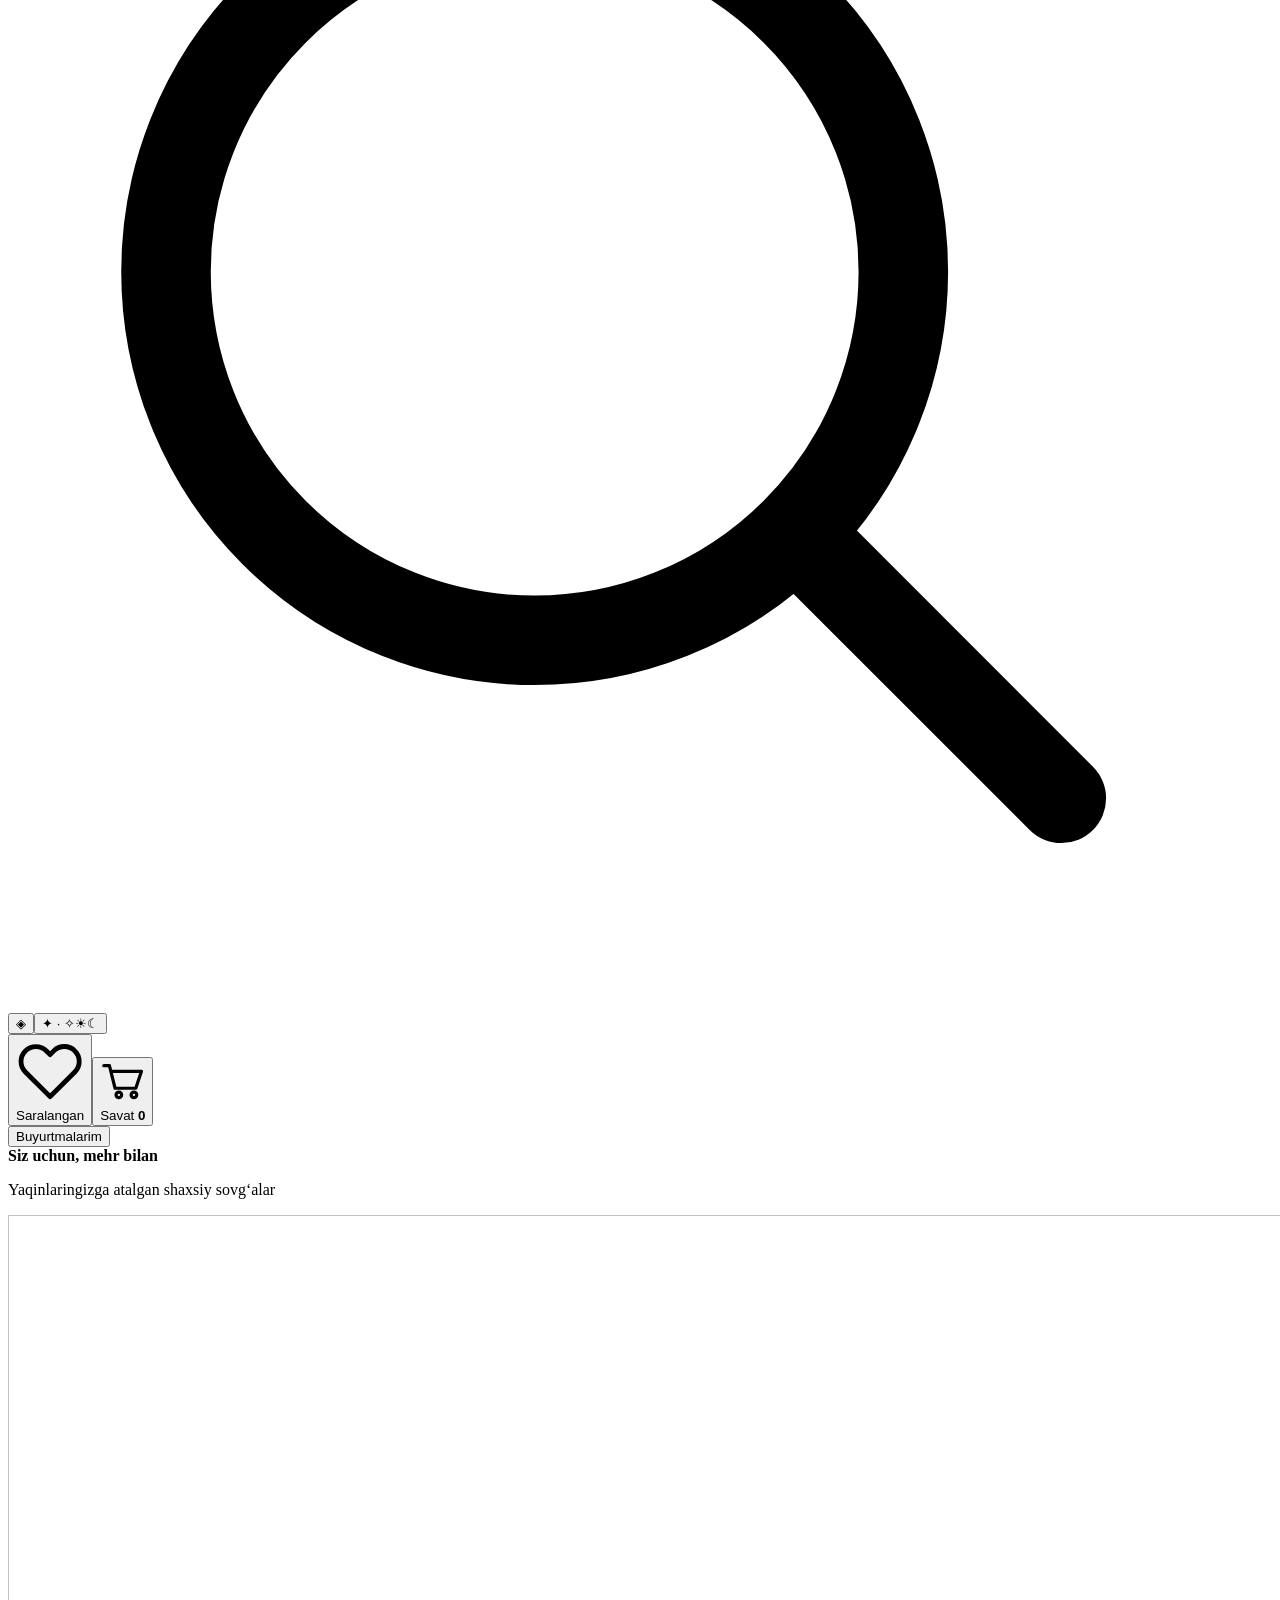
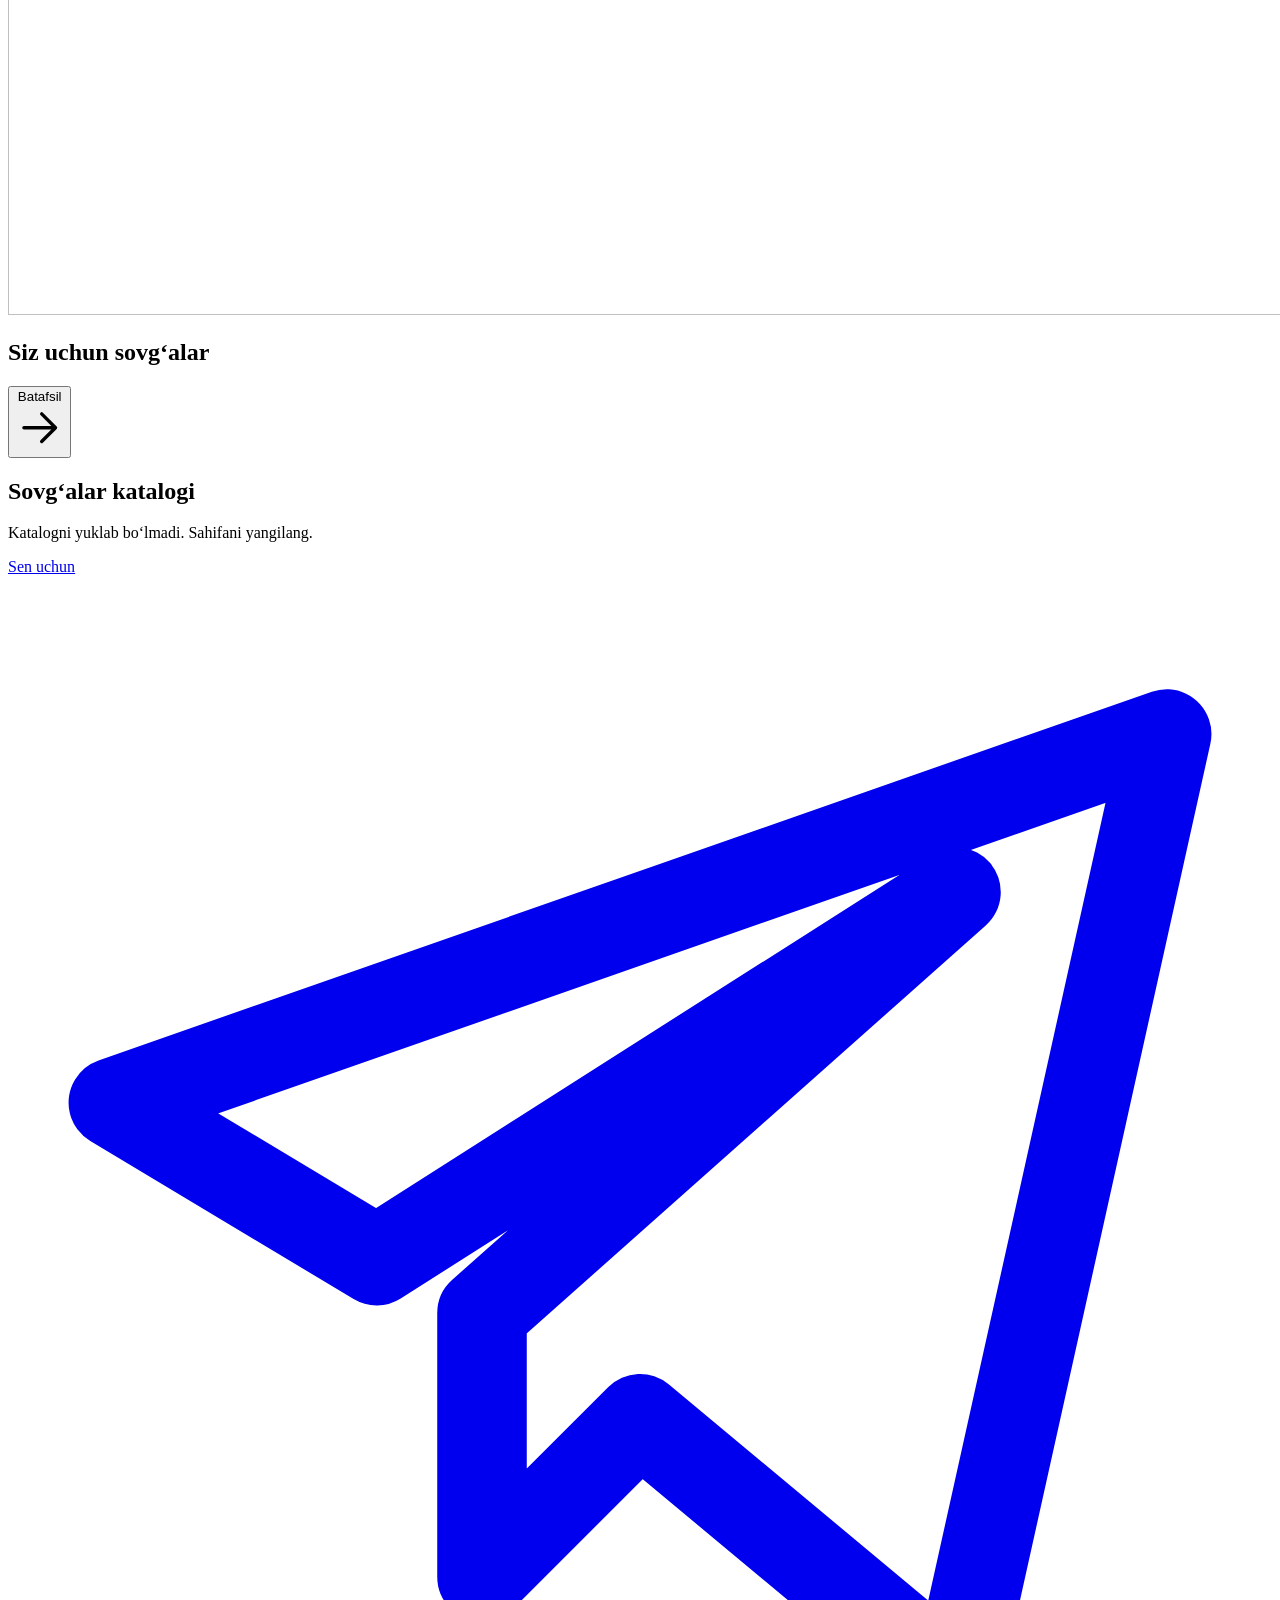
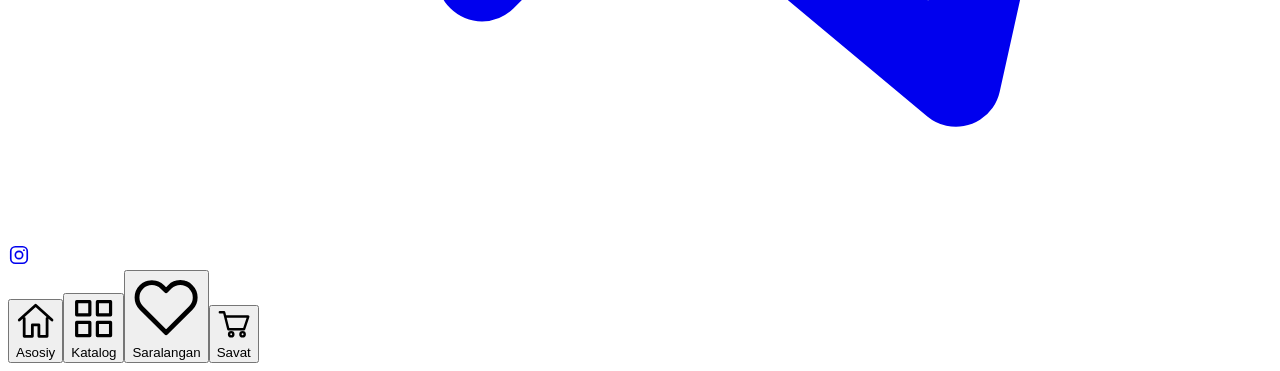
==== commit 1f46f057: "Add payments recovery discounts and seasons" ====
--- a/public/index.html
+++ b/public/index.html
@@ -1,10 +1,10 @@
 <!doctype html><html lang="uz"><head><meta charset="utf-8"><meta name="viewport" content="width=device-width,initial-scale=1"><meta name="description" content="Sen uchun: suratli shokolad, ismli kitobcha, tabrik qutisi va shaxsiy sovg‘alar. O‘z suratingiz va tilagingiz bilan buyurtma bering."><meta name="theme-color" content="#943e52"><link rel="icon" href="/media/sen-uchun.png" type="image/png"><title>Sen uchun — shaxsiy sovg‘alar do‘koni</title><link rel="stylesheet" href="/store.css"></head><body>
 <header><div class="wrap top"><a class="brand" href="./"><i data-icon="gift"></i>Sen uchun</a><button class="catalogbtn" data-view="all"><i data-icon="grid"></i>Katalog</button><label class="search"><input id="search" type="search" aria-label="Sovg‘alarni qidirish" placeholder="Sovg‘alarni qidirish"><i data-icon="search"></i></label><div class="appearance"><button id="styles" aria-label="Ko‘rinishni tanlash" title="Ko‘rinishni tanlash">◈</button><button id="sky" type="button" role="switch" aria-label="Tungi rejim"><span class="stars">✦ · ✧</span><span class="sun">☀</span><span class="moon">☾</span><span class="cloud"></span><span class="orb"></span></button></div><div class="actions"><button data-view="fav"><i data-icon="heart"></i>Saralangan</button><button data-view="bag"><i data-icon="bag"></i>Savat <b class="count">0</b></button></div></div></header>
-<main class="wrap"><div class="history-nav"><button id="historyOpen">Buyurtmalarim</button></div><dialog id="customerHistory" aria-labelledby="historyTitle"><button class="close" id="historyClose" aria-label="Yopish">×</button><h2 id="historyTitle">Buyurtmalarim</h2><p id="historyStatus" role="status"></p><ul id="historyRows"></ul><button id="historyMore" hidden>Yana ko‘rish</button></dialog><section id="mega" aria-label="Katalog" hidden><aside id="departments"></aside><div><div class="megahead"><h2 id="deptTitle"></h2><button id="menuClose" aria-label="Katalogni yopish">×</button></div><div id="deptItems"></div></div></section><nav id="filters" aria-label="Mahsulot turkumlari"></nav>
+<main class="wrap"><div class="history-nav"><button id="historyOpen">Buyurtmalarim</button></div><dialog id="customerHistory" aria-labelledby="historyTitle"><button class="close" id="historyClose" aria-label="Yopish">×</button><h2 id="historyTitle">Buyurtmalarim</h2><p id="historyStatus" role="status"></p><ul id="historyRows"></ul><button id="historyMore" hidden>Yana ko‘rish</button></dialog><section id="mega" aria-label="Katalog" hidden><aside id="departments"></aside><div><div class="megahead"><h2 id="deptTitle"></h2><button id="menuClose" aria-label="Katalogni yopish">×</button></div><div id="deptItems"></div></div></section><section id="seasonBanner" class="season-banner" aria-label="Fasliy taklif"><div><strong>Siz uchun, mehr bilan</strong><p>Yaqinlaringizga atalgan shaxsiy sovg‘alar</p></div></section><nav id="filters" aria-label="Mahsulot turkumlari"></nav>
 <section class="hero" aria-label="Mahsulotlar reklamasi"><img id="heroPhoto" width="1600" height="700" fetchpriority="high" decoding="async" alt=""><div class="copy"><h1 id="heroName">Siz uchun sovg‘alar</h1><p id="heroDesc"></p><button class="herocta" id="heroOrder">Batafsil <i data-icon="right"></i></button></div><div id="dots"></div></section>
-<section id="katalog"><div class="heading"><h2 id="listTitle">Sovg‘alar katalogi</h2><span id="total"></span></div><div id="cards" aria-busy="true"><div class="loading-card"></div><div class="loading-card"></div><div class="loading-card"></div><div class="loading-card"></div></div><p id="empty" hidden></p></section>
-</main><footer class="wrap"><a class="brand" href="./">Sen uchun</a><nav class="social-links" aria-label="Ijtimoiy tarmoqlar"><a href="https://t.me/Life_Uz1" aria-label="Telegram orqali bog‘lanish" class="tg"><i data-icon="telegram"></i></a><a class="tg" href="https://www.instagram.com/sen.uchun50/" aria-label="Instagram — sen.uchun50" target="_blank" rel="noopener noreferrer"><svg width="22" height="22" viewBox="0 0 24 24" fill="none" stroke="currentColor" stroke-width="1.8" aria-hidden="true"><rect x="3" y="3" width="18" height="18" rx="5"/><circle cx="12" cy="12" r="4"/><circle cx="17.4" cy="6.7" r="1" fill="currentColor" stroke="none"/></svg></a></nav></footer>
+<nav id="occasions" class="occasions" aria-label="Kim uchun sovg‘a"></nav><section id="katalog"><div class="heading"><h2 id="listTitle">Sovg‘alar katalogi</h2><span id="total"></span></div><div id="cards" aria-busy="true"><div class="loading-card"></div><div class="loading-card"></div><div class="loading-card"></div><div class="loading-card"></div></div><p id="empty" hidden></p></section>
+<section id="deliveryInfo" class="store-info" hidden></section><section id="storeReviews" class="store-info" hidden><h2>Mijozlar fikrlari</h2><div id="reviewCards" class="review-grid"></div></section></main><footer class="wrap"><a class="brand" href="./">Sen uchun</a><nav class="social-links" aria-label="Ijtimoiy tarmoqlar"><a href="https://t.me/Life_Uz1" aria-label="Telegram orqali bog‘lanish" class="tg"><i data-icon="telegram"></i></a><a class="tg" href="https://www.instagram.com/sen.uchun50/" aria-label="Instagram — sen.uchun50" target="_blank" rel="noopener noreferrer"><svg width="22" height="22" viewBox="0 0 24 24" fill="none" stroke="currentColor" stroke-width="1.8" aria-hidden="true"><rect x="3" y="3" width="18" height="18" rx="5"/><circle cx="12" cy="12" r="4"/><circle cx="17.4" cy="6.7" r="1" fill="currentColor" stroke="none"/></svg></a></nav></footer>
 <nav class="mobile" aria-label="Asosiy menyu"><button data-view="home"><i data-icon="home"></i>Asosiy</button><button data-view="all"><i data-icon="grid"></i>Katalog</button><button data-view="fav"><i data-icon="heart"></i>Saralangan</button><button data-view="bag"><i data-icon="bag"></i>Savat</button></nav><div id="toast" role="status"></div>
-<dialog id="detail" aria-labelledby="dName"><button class="close" aria-label="Yopish">×</button><div class="stage"><button id="enlarge" aria-label="Rasmni kattalashtirish"><img id="dPhoto" alt=""></button><button id="prev" aria-label="Oldingi rasm">‹</button><button id="next" aria-label="Keyingi rasm">›</button></div><div id="thumbs"></div><h2 id="dName"></h2><strong id="dPrice"></strong><p id="dText"></p><button class="primary" id="dBuy">Buyurtma berish</button></dialog>
-<dialog id="zoom"><button class="close" aria-label="Yopish">×</button><img id="zoomPhoto" alt=""><div><button id="zPrev" aria-label="Oldingi rasm">‹</button><span id="zCount"></span><button id="zNext" aria-label="Keyingi rasm">›</button></div></dialog><dialog id="order"><button class="close" aria-label="Yopish">×</button><form id="form"><small>BUYURTMA TAFSILOTLARI</small><h2 id="title"></h2><label>Rasmingiz <input type="file" id="file" accept="image/jpeg,image/png,image/webp"></label><img id="preview" hidden alt="Tanlangan surat"><label>Ism yoki tabrik matni<textarea id="note" maxlength="700" placeholder="Masalan, Onajon, tug‘ilgan kuningiz muborak!"></textarea></label><label>Soni<input type="number" id="qty" min="1" max="999" value="1" required></label><p>Tanlangan surat buyurtma bilan birga sotuvchiga yuboriladi. JPG, PNG yoki WebP, 10 MB gacha.</p><label>Bog‘lanish uchun telefon yoki Telegram (ixtiyoriy)<input id="contact" maxlength="100"></label><section id="giftOptions" hidden><p id="templateNote" role="status"></p><img id="selectedProduct" alt="" hidden><fieldset id="wrapEditor" hidden><legend>Tanlangan mahsulot maketi</legend><canvas id="wrapper" aria-label="Tanlangan surat bilan o‘ram"></canvas><label>O‘ramdagi ism yoki tilak<input id="wrapText" maxlength="80" placeholder="Gulsevar"></label><label>Kattalashtirish<input id="cropZoom" type="range" min="100" max="300" value="100"></label><label>Chapga yoki o‘ngga<input id="cropX" type="range" value="50"></label><label>Yuqoriga yoki pastga<input id="cropY" type="range" value="50"></label><label><input type="checkbox" id="approved"> Shu maketni chop etishga roziman</label></fieldset><div id="giftExtras"></div><label>Qabul qilish usuli<select id="method"></select></label><label id="addressBox">Yetkazish manzili<input id="address" maxlength="240"></label><label id="timeBox">Qulay sana va vaqt<input id="needed" maxlength="80" placeholder="Masalan, 20-noyabr soat 15:00"></label><strong id="giftTotal" aria-live="polite"></strong></section><p id="orderError" role="alert"></p><button id="submitOrder" class="primary">Buyurtmani yuborish →</button></form><section id="ready" hidden><small>BUYURTMA QABUL QILINDI</small><h2>Buyurtma yuborildi</h2><p id="details"></p><a id="trackReceipt">Shaxsiy kuzatuv havolasi</a><button type="button" id="copyTracking">Kuzatuv havolasini nusxalash</button><a class="primary" id="send" target="_blank" rel="noopener">Sotuvchiga yozish ↗</a><button id="copy" class="secondary">Buyurtma matnini nusxalash</button><p id="hint"></p><button id="sharePhoto" class="secondary" hidden>Suratni Telegram orqali ulashish</button></section></dialog>
-<dialog id="stylePicker" aria-labelledby="pickTitle"><h2 id="pickTitle">Do‘kon ko‘rinishini tanlang</h2><div class="choices"><button data-choice="classic"><span class="swatch"></span>Oddiy</button><button data-choice="glass"><span class="swatch glassSample"></span>Liquid Glass</button></div><p>Keyinroq yuqoridagi ◈ tugmasidan o‘zgartirishingiz mumkin.</p></dialog><dialog id="trackDialog"><button id="trackClose" class="close" aria-label="Yopish">×</button><h2>Buyurtma holati</h2><p id="tracked" role="status">Yuklanmoqda…</p></dialog><script src="gift-layout.js"></script><script src="appearance.js"></script><script src="history.js"></script><script src="app.js"></script><script src="gallery.js"></script><script src="gift-shop.js"></script></body></html>
+<dialog id="detail" aria-labelledby="dName"><button class="close" aria-label="Yopish">×</button><div class="stage"><button id="enlarge" aria-label="Rasmni kattalashtirish"><img id="dPhoto" alt=""></button><button id="prev" aria-label="Oldingi rasm">‹</button><button id="next" aria-label="Keyingi rasm">›</button></div><div id="thumbs"></div><h2 id="dName"></h2><strong id="dPrice"></strong><p id="dText"></p><div id="productExtras"></div><button class="primary" id="dBuy">Buyurtma berish</button></dialog>
+<dialog id="zoom"><button class="close" aria-label="Yopish">×</button><img id="zoomPhoto" alt=""><div><button id="zPrev" aria-label="Oldingi rasm">‹</button><span id="zCount"></span><button id="zNext" aria-label="Keyingi rasm">›</button></div></dialog><dialog id="order"><button class="close" aria-label="Yopish">×</button><form id="form"><small>BUYURTMA TAFSILOTLARI</small><h2 id="title"></h2><label>Rasmingiz <input type="file" id="file" accept="image/jpeg,image/png,image/webp"></label><img id="preview" hidden alt="Tanlangan surat"><label>Ism yoki tabrik matni<textarea id="note" maxlength="700" placeholder="Masalan, Onajon, tug‘ilgan kuningiz muborak!"></textarea></label><label>Soni<input type="number" id="qty" min="1" max="999" value="1" required></label><p>Tanlangan surat buyurtma bilan birga sotuvchiga yuboriladi. JPG, PNG yoki WebP, 10 MB gacha.</p><label>Bog‘lanish uchun telefon yoki Telegram (ixtiyoriy)<input id="contact" maxlength="100"></label><section id="giftOptions" hidden><p id="templateNote" role="status"></p><img id="selectedProduct" alt="" hidden><fieldset id="wrapEditor" hidden><legend>Tanlangan mahsulot maketi</legend><canvas id="wrapper" aria-label="Tanlangan surat bilan o‘ram"></canvas><label>O‘ramdagi ism yoki tilak<input id="wrapText" maxlength="80" placeholder="Sizning ismingiz"></label><label>Kattalashtirish<input id="cropZoom" type="range" min="100" max="300" value="100"></label><label>Chapga yoki o‘ngga<input id="cropX" type="range" value="50"></label><label>Yuqoriga yoki pastga<input id="cropY" type="range" value="50"></label><label><input type="checkbox" id="approved"> Shu maketni chop etishga roziman</label></fieldset><div id="checkoutTerms" class="terms"></div><div id="giftExtras"></div><label>Qabul qilish usuli<select id="method"></select></label><label id="addressBox">Yetkazish manzili<input id="address" maxlength="240"></label><label id="timeBox">Qulay sana va vaqt<input id="needed" maxlength="80" placeholder="Masalan, 20-noyabr soat 15:00"></label><strong id="giftTotal" aria-live="polite"></strong></section><p id="orderError" role="alert"></p><button id="submitOrder" class="primary">Buyurtmani yuborish →</button></form><section id="ready" hidden><small>BUYURTMA QABUL QILINDI</small><h2>Buyurtma yuborildi</h2><p id="details"></p><details class="receipt-more"><summary>Havola va ulashish</summary><a id="trackReceipt">Shaxsiy kuzatuv havolasi</a><button type="button" id="copyTracking">Kuzatuv havolasini nusxalash</button><a class="primary" id="send" target="_blank" rel="noopener">Sotuvchiga yozish ↗</a><button id="copy" class="secondary">Buyurtma matnini nusxalash</button><p id="hint"></p></details><div id="receiptActions"></div><button id="sharePhoto" class="secondary" hidden>Suratni Telegram orqali ulashish</button></section></dialog>
+<dialog id="stylePicker" aria-labelledby="pickTitle"><h2 id="pickTitle">Do‘kon ko‘rinishini tanlang</h2><div class="choices"><button data-choice="classic"><span class="swatch"></span>Oddiy</button><button data-choice="glass"><span class="swatch glassSample"></span>Liquid Glass</button></div><p>Keyinroq yuqoridagi ◈ tugmasidan o‘zgartirishingiz mumkin.</p></dialog><dialog id="trackDialog"><button id="trackClose" class="close" aria-label="Yopish">×</button><h2>Buyurtma holati</h2><p id="tracked" role="status">Yuklanmoqda…</p><div id="trackingActions"></div></dialog><script src="gift-layout.js"></script><script src="appearance.js"></script><script src="history.js"></script><script src="app.js"></script><script src="gallery.js"></script><script src="gift-shop.js"></script><script src="commerce.js"></script><script src="experience.js"></script></body></html>
